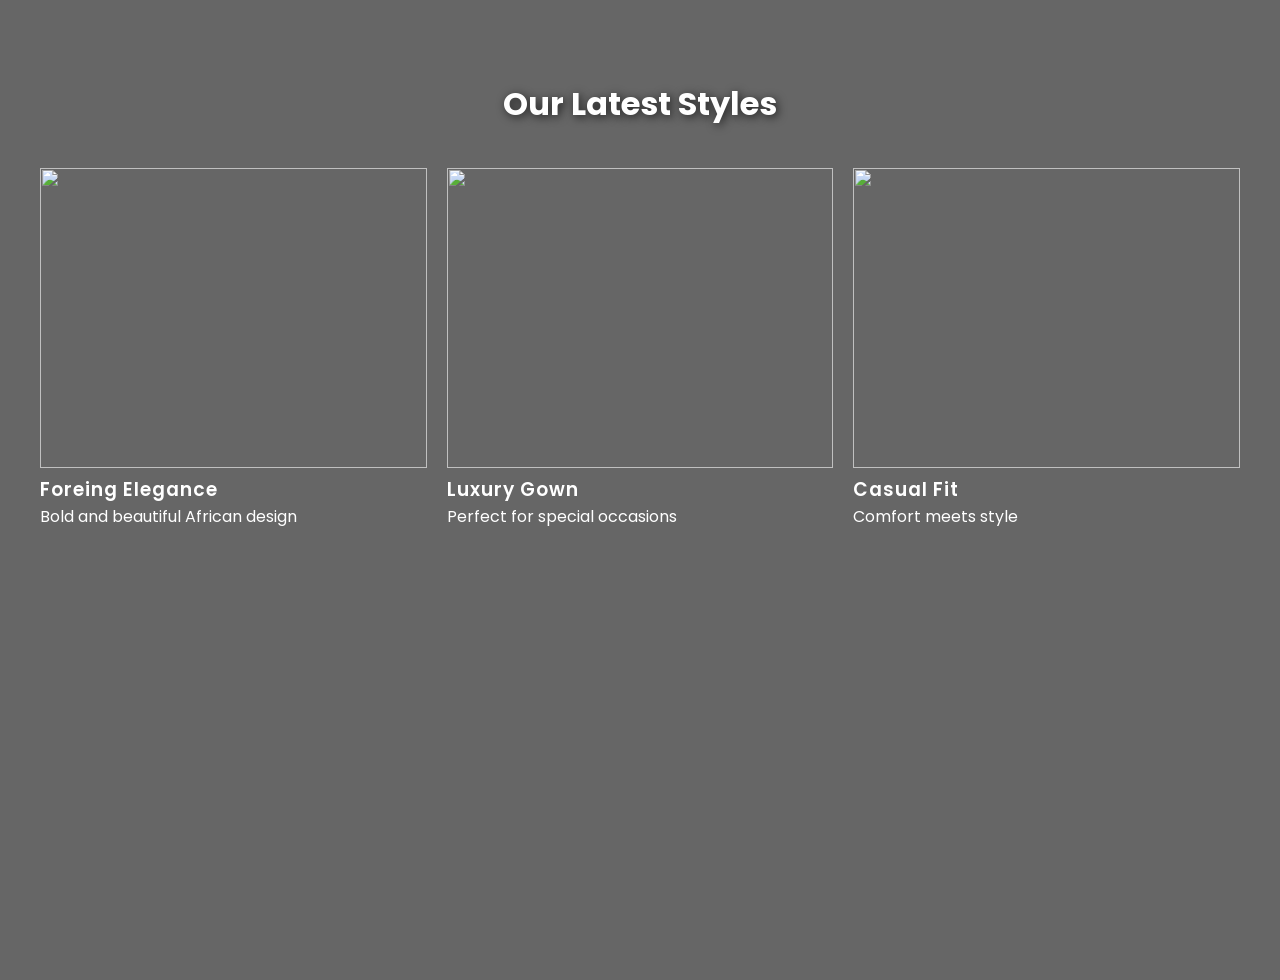
==== gallery.html @ d337713c "Add files via upload" ====
<!DOCTYPE html>
<html lang="en">

<head>
    <title>Gallery - Bewaji Fashion</title>
    <link rel="stylesheet" href="../style.css">
    <link href="https://fonts.googleapis.com/css2?family=Poppins:wght@300;500;700&display=swap" rel="stylesheet">
</head>

<body class="gallery-page">

    <h1 style="text-align:center; margin-top: 80px;">Our Latest Styles</h1>

    <div class="gallery">

        <div class="card" onclick="openDetails('Ankara Elegance')">
            <img src="../images/Style1.png">
            <h3>Foreing Elegance</h3>
            <p>Bold and beautiful African design</p>
        </div>

        <div class="card" onclick="openDetails('Luxury Gown')">
            <img src="../images/Style2.png">
            <h3>Luxury Gown</h3>
            <p>Perfect for special occasions</p>
        </div>

        <div class="card" onclick="openDetails('Casual Fit')">
            <img src="../images/Style3.png">
            <h3>Casual Fit</h3>
            <p>Comfort meets style</p>
        </div>

    </div>

</body>

</html>
---- style.css ----
body {
    font-family: 'Poppins', sans-serif;
}

h1 {
    text-shadow: 2px 2px 10px rgba(0, 0, 0, 0.7);
}

h2,
h3 {
    font-weight: 600;
    letter-spacing: 1px;
}

* {
    margin: 0;
    padding: 0;
    box-sizing: border-box;
}

.main {
    width: 100%;
    background: linear-gradient(to top, rgba(0, 0, 0, 0.5)50%, rgba(0, 0, 0, 0.5)50%), url(images/1.jpg);
    background-position: center;
    background-size: cover;
    height: 109vh;
    padding-top: 80px;
}

/* Navbar layout */
.navbar {
    display: flex;
    align-items: center;
    justify-content: flex-start;
    padding: 8px 20px;
    position: fixed;
    top: 0;
    left: 0;
    height: 65px;
    box-sizing: border-box;
    z-index: 10;
}

.icon {
    width: 200px;
    float: left;
    height: 70px;
}

/* Logo container (text + image) */
.logo-container {
    display: flex;
    align-items: center;
    /* aligns text and image neatly */
    gap: 8px;
    /* space between logo text and image */
    margin-right: 40px;
    /* push menu closer to logo */
}

.logo-text {
    font-size: 27px;
    font-weight: 550;
    color: #fff;
}

.logo-image {
    height: 75px;
    /* adjust size to fit nicely */
    width: auto;
}

.menu {
    margin-left: auto;
    float: left;
}

.menu ul {
    display: flex;
    float: left;
    justify-content: center;
    align-items: center;
}

.menu ul li {
    list-style: none;
    margin-left: 62px;
    margin-top: 27px;
    font-size: 15px;
}

.menu ul li a {
    text-decoration: none;
    color: #fff;
    font-family: 'Times New Roman', Times, serif;
    font-weight: 550;
    transition: 0.4s ease-in-out;
}

.menu ul li a:hover {
    color: #800020;
    /* hover effect */
}

.search {
    width: 330px;
    float: right;
    margin-left: 100px;
}

.srch {
    font-family: 'Times New Roman';
    width: 200px;
    height: 30px;
    background: transparent;
    border: 1px solid #fff;
    margin-top: 13px;
    color: #fff;
    border-right: none;
    font-size: 16px;
    float: left;
    padding: 10px;
    border-bottom-left-radius: 5px;
    border-top-left-radius: 5px;
}

.btn {
    width: 80px;
    height: 30px;
    background: #800020;
    border: 2px solid #800020;
    margin-top: 13px;
    color: #fff;
    font-size: 14px;
    vertical-align: middle;
    border-bottom-right-radius: 5px;
    border-bottom-right-radius: 5px;
}

.btn:focus {
    outline: none;
}

.srch:focus {
    outline: none;
}

.content {
    width: 1200px;
    height: auto;
    margin: auto;
    color: #fff;
    position: relative;
}

.content .par {
    padding-left: 15px;
    padding-bottom: 25px;
    font-family: 'Times New Roman';
    letter-spacing: 0.5px;
    line-height: 20px;
}

.content h1 {
    font-family: 'Times New Roman';
    font-size: 40px;
    padding-left: 20px;
    letter-spacing: 1px;
    color: #fff;
}

.content .cn {
    width: 160px;
    height: 40px;
    background: #800020;
    border: none;
    margin-bottom: 10px;
    margin-left: 20px;
    font-size: 18px;
    border-radius: 10px;
    cursor: pointer;
}

.content .cn a {
    text-decoration: none;
    color: #fff;
    transition: 3s ease;
}

.cn:hover {
    background-color: palevioletred;
}

.content span {
    color: gold;
    font-size: 50px;
}

.form {
    width: 300px;
    height: 420px;
    background: linear-gradient(to top, rgba(0, 0, 0, 0.8)50%), rgba(0, 0, 0, 0.8)50%;
    position: absolute;
    top: -20px;
    left: 830px;
    margin-top: 60px;
    border-radius: 50px;
    padding: 25px;
    padding-bottom: 50px;
}

.form h2 {
    width: 220px;
    font-family: sans-serif;
    text-align: center;
    color: #800020;
    font-size: 22px;
    background: #fff;
    border-radius: 10px;
    margin: 2px;
    padding: 8px;
}

.form input {
    width: 240px;
    height: 35px;
    background: transparent;
    border-bottom: 1px solid #800020;
    border-top: none;
    border-right: none;
    border-left: none;
    color: #fff;
    font-size: 15px;
    letter-spacing: 1px;
    margin-top: 30px;
    font-family: sans-serif;
}

.form input:focus {
    outline: none;
}

::placeholder {
    color: #fff;
    font-family: Arial;
}

.btnn {
    width: 240px;
    height: 40px;
    background: #800020;
    border: none;
    margin-top: 30px;
    font-size: 18px;
    border-radius: 10px;
    cursor: pointer;
    color: #fff;
}

.btnn:hover {
    background: #fff;
    color: #800020;
}

.btnn a {
    text-decoration: none;
    color: black;
    font-weight: bold;
}

.form .link {
    font-family: Arial, Helvetica, sans-serif;
    font-size: 17px;
    padding-top: 20px;
    text-align: center;
}

.form .link a {
    text-decoration: none;
    color: #800020;
}

.liw {
    padding-top: 15px;
    padding-bottom: 10px;
    text-align: center;
}

.icons a {
    text-decoration: none;
    color: #fff;
}

.icons ion-icon {
    color: #fff;
    font-size: 30px;
    padding-left: 30px;
    padding-top: 5px;
    margin-right: 15px;
    transition: o.3 ease;
}

.icons ion-icon:hover {
    color: #800020;
}

.gallery {
    display: grid;
    grid-template-columns: repeat(auto-fit, minmax(250px, 1fr));
    gap: 20px;
    padding: 40px;
}

.gallery-page {
    background: linear-gradient(rgba(0, 0, 0, 0.6), rgba(0, 0, 0, 0.6)), url("../BEWAJFASHION/images/beauty.jpg");
    background-size: cover;
    background-position: center;
    min-height: 100vh;
    color: #fff;
}

.card {
    position: relative;
    overflow: hidden;
}

.card img {
    width: 100%;
    height: 300px;
    object-fit: contain;
}

.card:hover img {
    transform: scale(1.1);
}

.card::after {
    content: "View Details";
    position: absolute;
    bottom: 0;
    left: 0;
    right: 0;
    background: rgba(0, 0, 0, 0.6);
    color: #fff;
    text-align: center;
    padding: 10px;
    opacity: 0;
    transition: 0.3s;
}

.card:hover::after {
    opacity: 1;
}
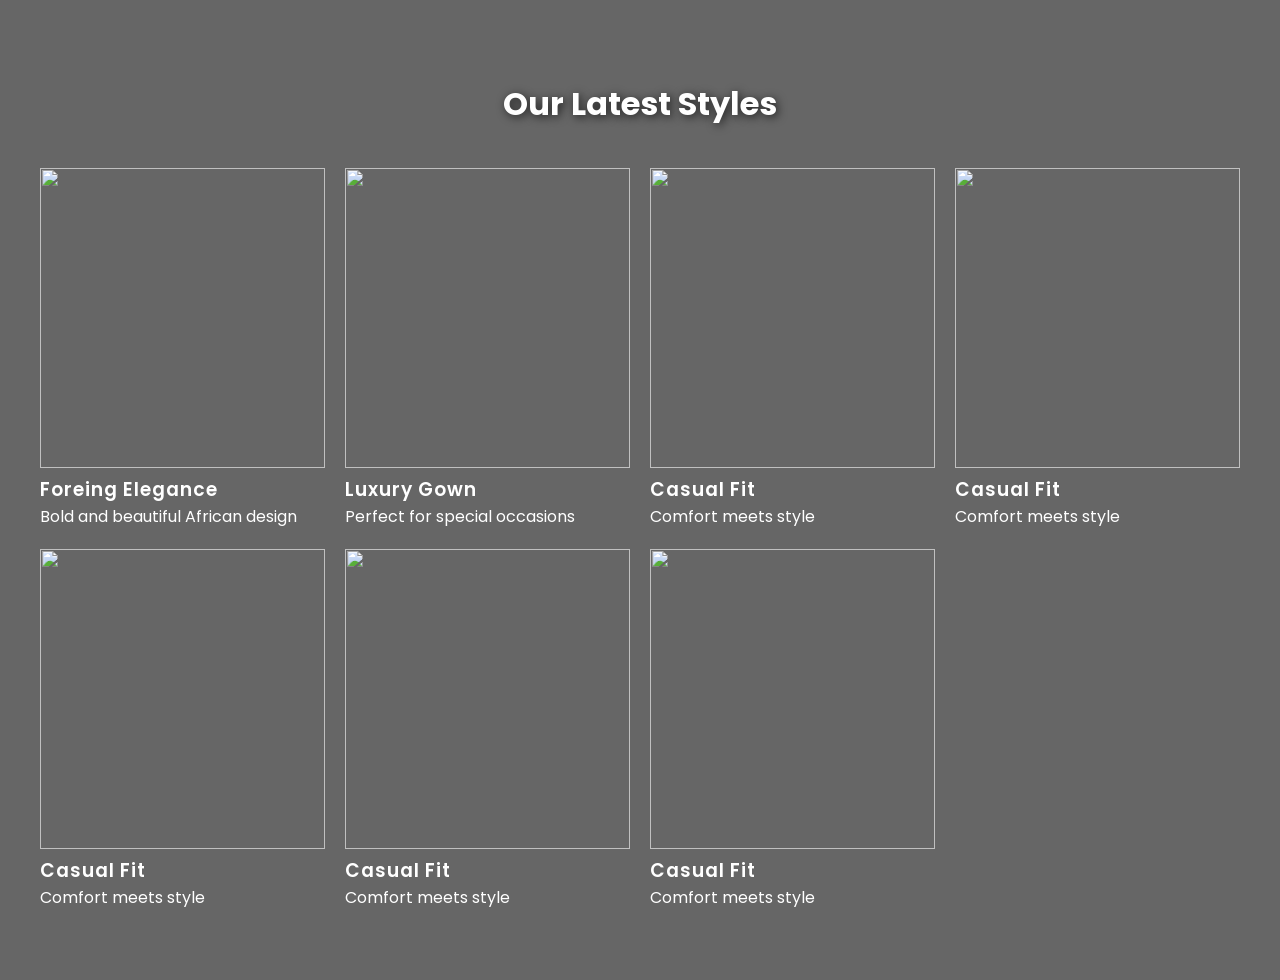
==== commit 6e56eaa8: "Update gallery.html" ====
--- a/gallery.html
+++ b/gallery.html
@@ -31,8 +31,32 @@
             <p>Comfort meets style</p>
         </div>
 
+        <div class="card" onclick="openDetails('Casual Fit')">
+            <img src="../images/Style5.png">
+            <h3>Casual Fit</h3>
+            <p>Comfort meets style</p>
+        </div>
+
+        <div class="card" onclick="openDetails('Casual Fit')">
+            <img src="../images/Style7.png">
+            <h3>Casual Fit</h3>
+            <p>Comfort meets style</p>
+        </div>
+
+        <div class="card" onclick="openDetails('Casual Fit')">
+            <img src="../images/Style4.png">
+            <h3>Casual Fit</h3>
+            <p>Comfort meets style</p>
+        </div>
+
+        <div class="card" onclick="openDetails('Casual Fit')">
+            <img src="../images/Style6.png">
+            <h3>Casual Fit</h3>
+            <p>Comfort meets style</p>
+        </div>
+
     </div>
 
 </body>
 
-</html>+</html>
--- a/style.css
+++ b/style.css
@@ -20,7 +20,7 @@
 
 .main {
     width: 100%;
-    background: linear-gradient(to top, rgba(0, 0, 0, 0.5)50%, rgba(0, 0, 0, 0.5)50%), url(images/1.jpg);
+    background: linear-gradient(to top, rgba(0, 0, 0, 0.5)50%, rgba(0, 0, 0, 0.5)50%), url(1.jpg);
     background-position: center;
     background-size: cover;
     height: 109vh;
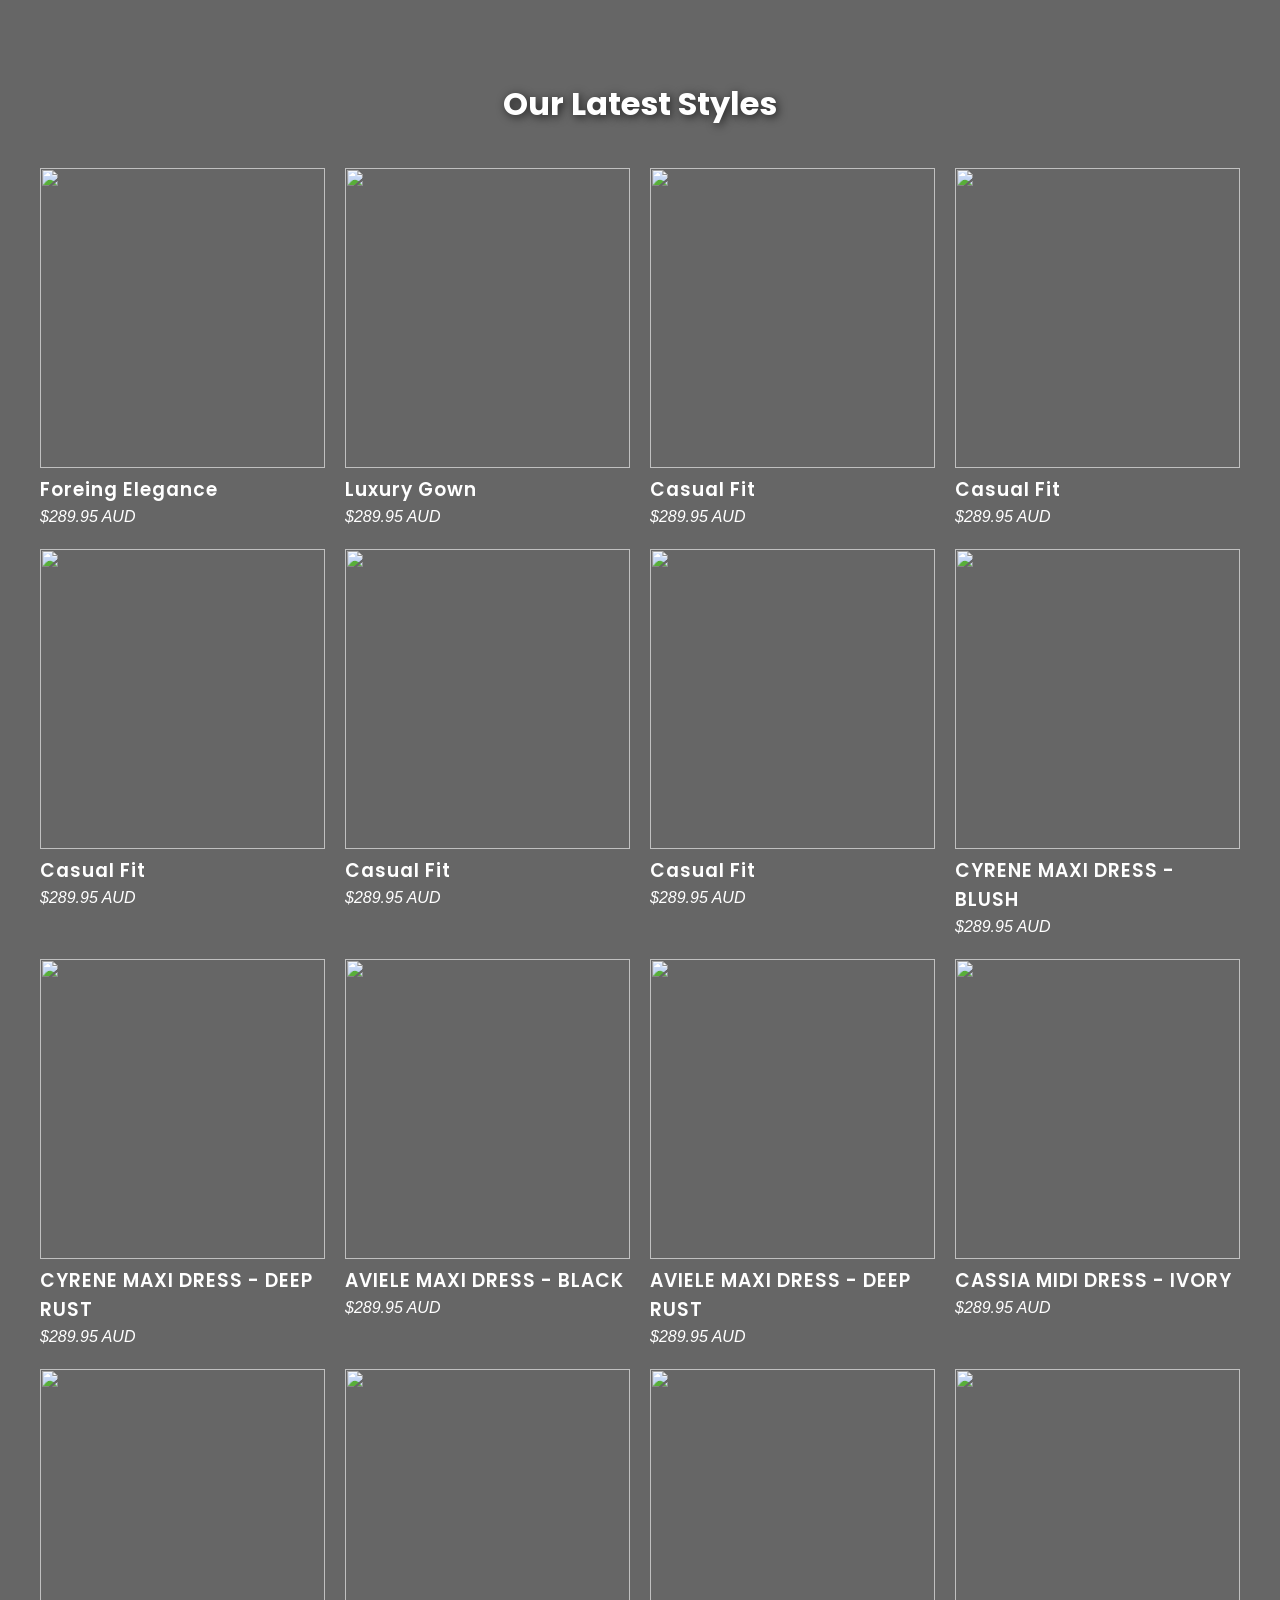
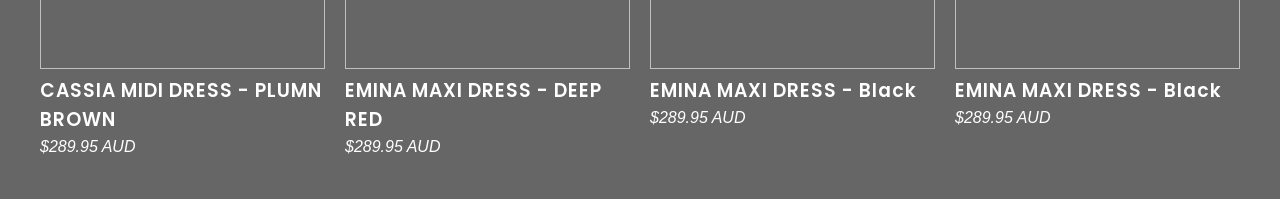
==== commit 1f4dc5cb: "Update gallery.html" ====
--- a/gallery.html
+++ b/gallery.html
@@ -16,43 +16,97 @@
         <div class="card" onclick="openDetails('Ankara Elegance')">
             <img src="../images/Style1.png">
             <h3>Foreing Elegance</h3>
-            <p>Bold and beautiful African design</p>
+            <p><em>$289.95 AUD</em></p>
         </div>
 
         <div class="card" onclick="openDetails('Luxury Gown')">
             <img src="../images/Style2.png">
             <h3>Luxury Gown</h3>
-            <p>Perfect for special occasions</p>
+            <p><em>$289.95 AUD</em></p>
         </div>
 
         <div class="card" onclick="openDetails('Casual Fit')">
             <img src="../images/Style3.png">
             <h3>Casual Fit</h3>
-            <p>Comfort meets style</p>
+            <p><em>$289.95 AUD</em></p>
         </div>
 
         <div class="card" onclick="openDetails('Casual Fit')">
             <img src="../images/Style5.png">
             <h3>Casual Fit</h3>
-            <p>Comfort meets style</p>
+            <p><em>$289.95 AUD</em></p>
         </div>
 
         <div class="card" onclick="openDetails('Casual Fit')">
             <img src="../images/Style7.png">
             <h3>Casual Fit</h3>
-            <p>Comfort meets style</p>
+            <p><em>$289.95 AUD</em></p>
         </div>
 
         <div class="card" onclick="openDetails('Casual Fit')">
             <img src="../images/Style4.png">
             <h3>Casual Fit</h3>
-            <p>Comfort meets style</p>
+            <p><em>$289.95 AUD</em></p>
         </div>
 
         <div class="card" onclick="openDetails('Casual Fit')">
             <img src="../images/Style6.png">
             <h3>Casual Fit</h3>
-            <p>Comfort meets style</p>
+            <p><em>$289.95 AUD</em></p>
+        </div>
+
+        <div class="card" onclick="openDetails('CYRENE MAXI DRESS')">
+            <img src="../images/Style8.PNG">
+            <h3>CYRENE MAXI DRESS - BLUSH</h3>
+            <p><em>$289.95 AUD</em></p>
+        </div>
+
+        <div class="card" onclick="openDetails('CYRENE MAXI DRESS')">
+            <img src="../images/Style9.PNG">
+            <h3>CYRENE MAXI DRESS - DEEP RUST</h3>
+            <p><em>$289.95 AUD</em></p>
+        </div>
+
+        <div class="card" onclick="openDetails('AVIELE MAXI DRESS')">
+            <img src="../images/Style10.PNG">
+            <h3>AVIELE MAXI DRESS - BLACK</h3>
+            <p><em>$289.95 AUD</em></p>
+        </div>
+
+        <div class="card" onclick="openDetails('AVIELE MAXI DRESS')">
+            <img src="../images/Style11.PNG">
+            <h3>AVIELE MAXI DRESS - DEEP RUST</h3>
+            <p><em>$289.95 AUD</em></p>
+        </div>
+
+        <div class="card" onclick="openDetails('CASSIA MIDI DRESS')">
+            <img src="../images/Style12.PNG">
+            <h3>CASSIA MIDI DRESS - IVORY</h3>
+            <p><em>$289.95 AUD</em></p>
+        </div>
+
+        <div class="card" onclick="openDetails('CASSIA MIDI DRESS')">
+            <img src="../images/Style13.PNG">
+            <h3>CASSIA MIDI DRESS - PLUMN BROWN</h3>
+            <p><em>$289.95 AUD</em></p>
+        </div>
+
+        <div class="card" onclick="openDetails('EMINA MAXI DRESS')">
+            <img src="../images/Style15.PNG">
+            <h3>EMINA MAXI DRESS - DEEP RED</h3>
+            <p><em>$289.95 AUD</em></p>
+        </div>
+
+        <div class="card" onclick="openDetails('EMINA MAXI DRESS')">
+            <img src="../images/Style14.PNG">
+            <h3>EMINA MAXI DRESS - Black</h3>
+            <p><em>$289.95 AUD</em></p>
+        </div>
+
+        <div class="card" onclick="openDetails('EMINA MAXI DRESS')">
+            <img src="../images/Style16.jpg">
+            <h3>EMINA MAXI DRESS - Black</h3>
+            <p><em>$289.95 AUD</em></p>
         </div>
 
     </div>
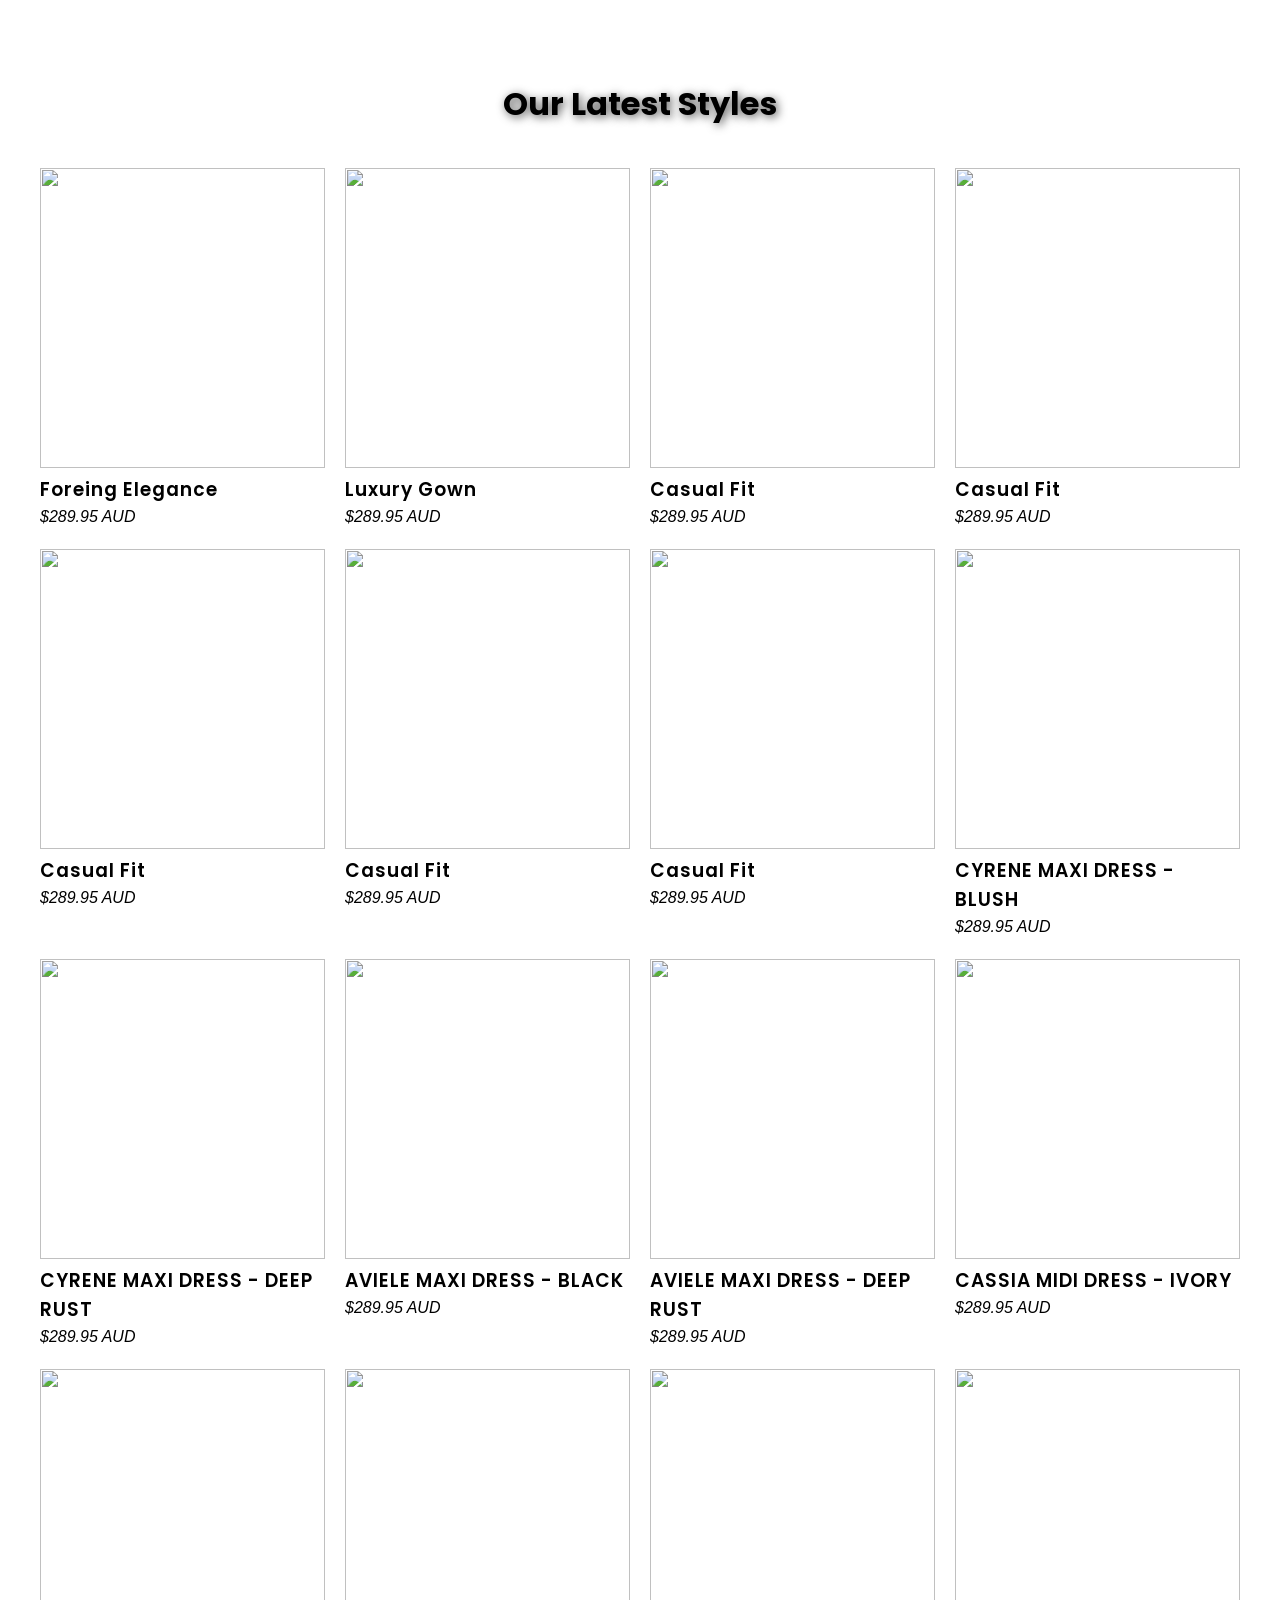
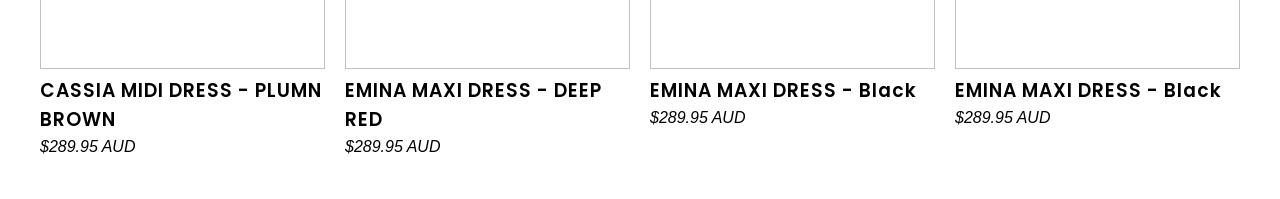
==== commit e4398cd8: "Update gallery.html" ====
--- a/gallery.html
+++ b/gallery.html
@@ -7,7 +7,7 @@
     <link href="https://fonts.googleapis.com/css2?family=Poppins:wght@300;500;700&display=swap" rel="stylesheet">
 </head>
 
-<body class="gallery-page">
+<body class="pages/gallery.html">
 
     <h1 style="text-align:center; margin-top: 80px;">Our Latest Styles</h1>
 
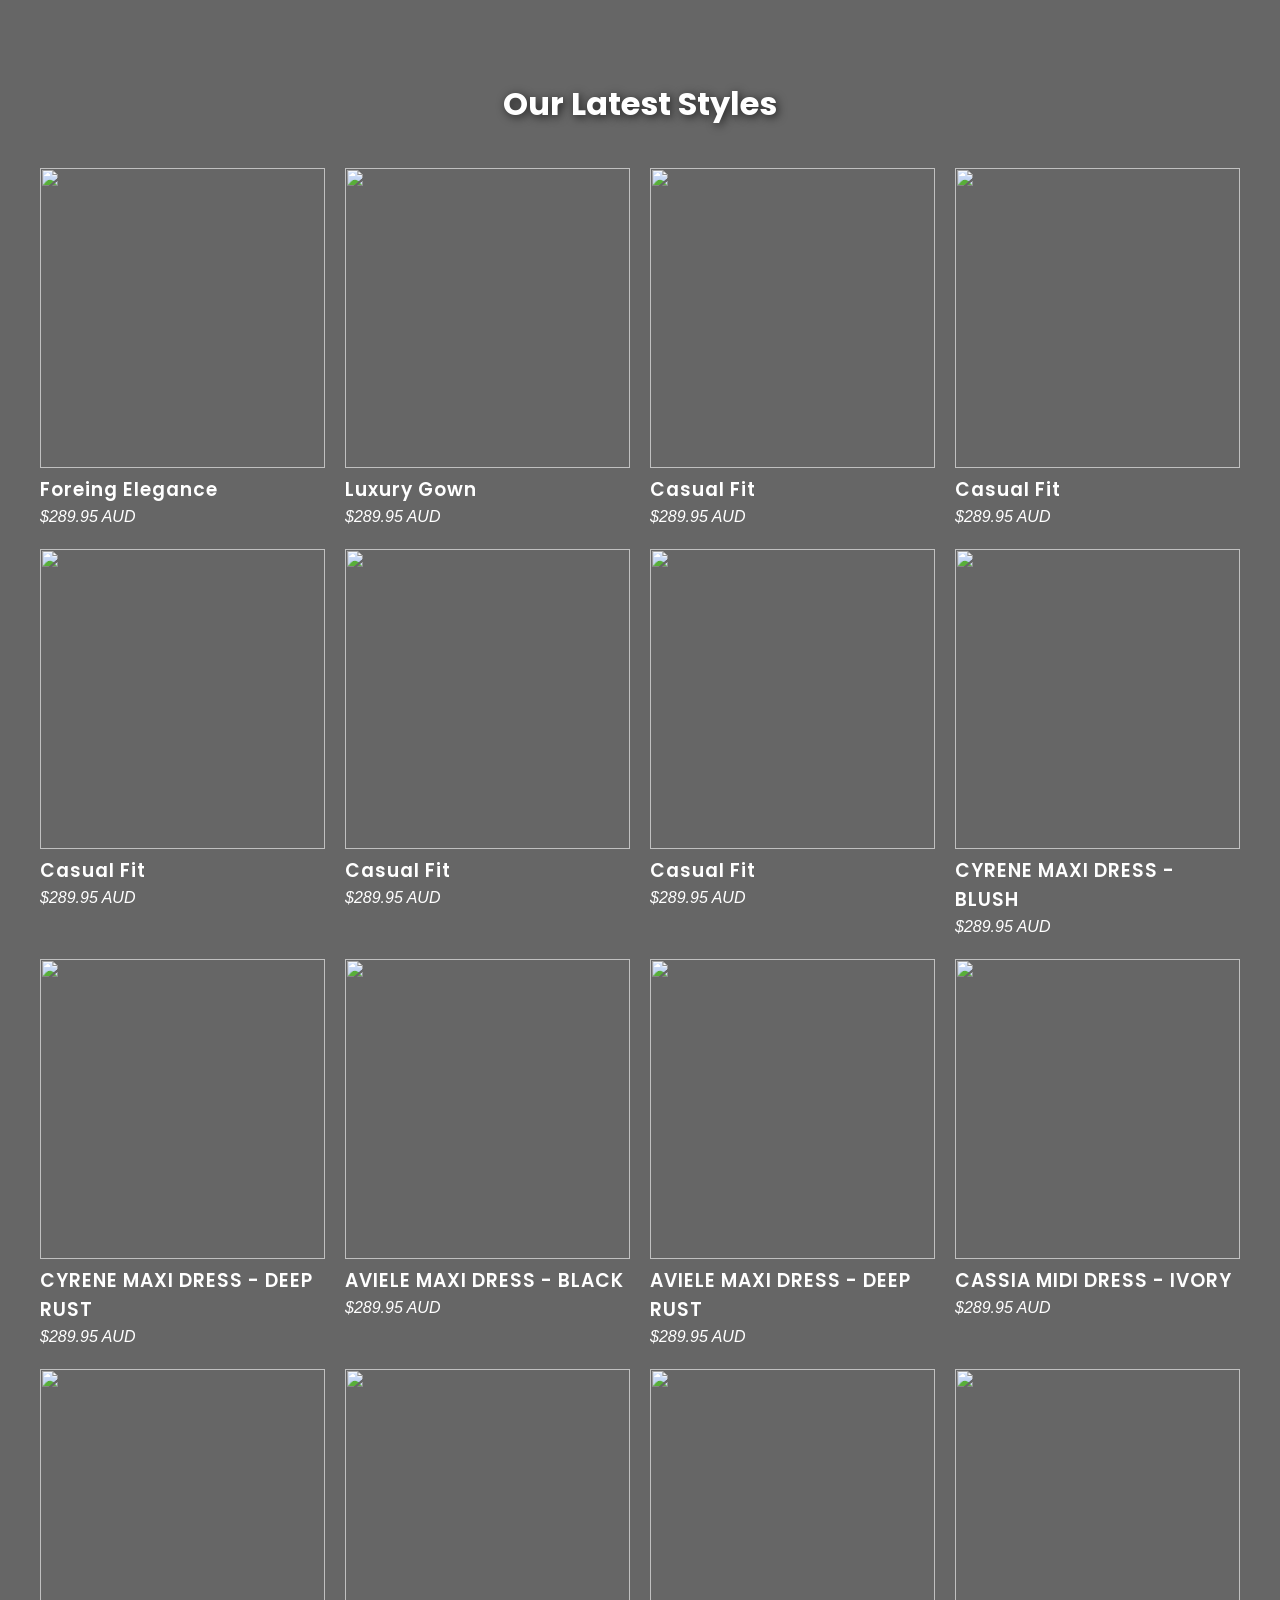
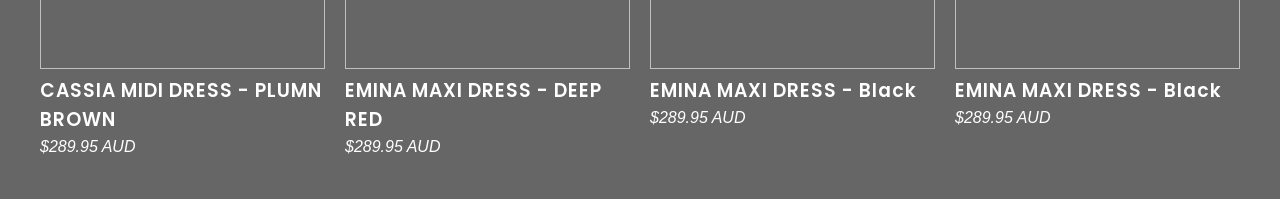
==== commit f6b8112d: "Update gallery.html" ====
--- a/gallery.html
+++ b/gallery.html
@@ -7,7 +7,7 @@
     <link href="https://fonts.googleapis.com/css2?family=Poppins:wght@300;500;700&display=swap" rel="stylesheet">
 </head>
 
-<body class="pages/gallery.html">
+<body class="gallery-page">
 
     <h1 style="text-align:center; margin-top: 80px;">Our Latest Styles</h1>
 
